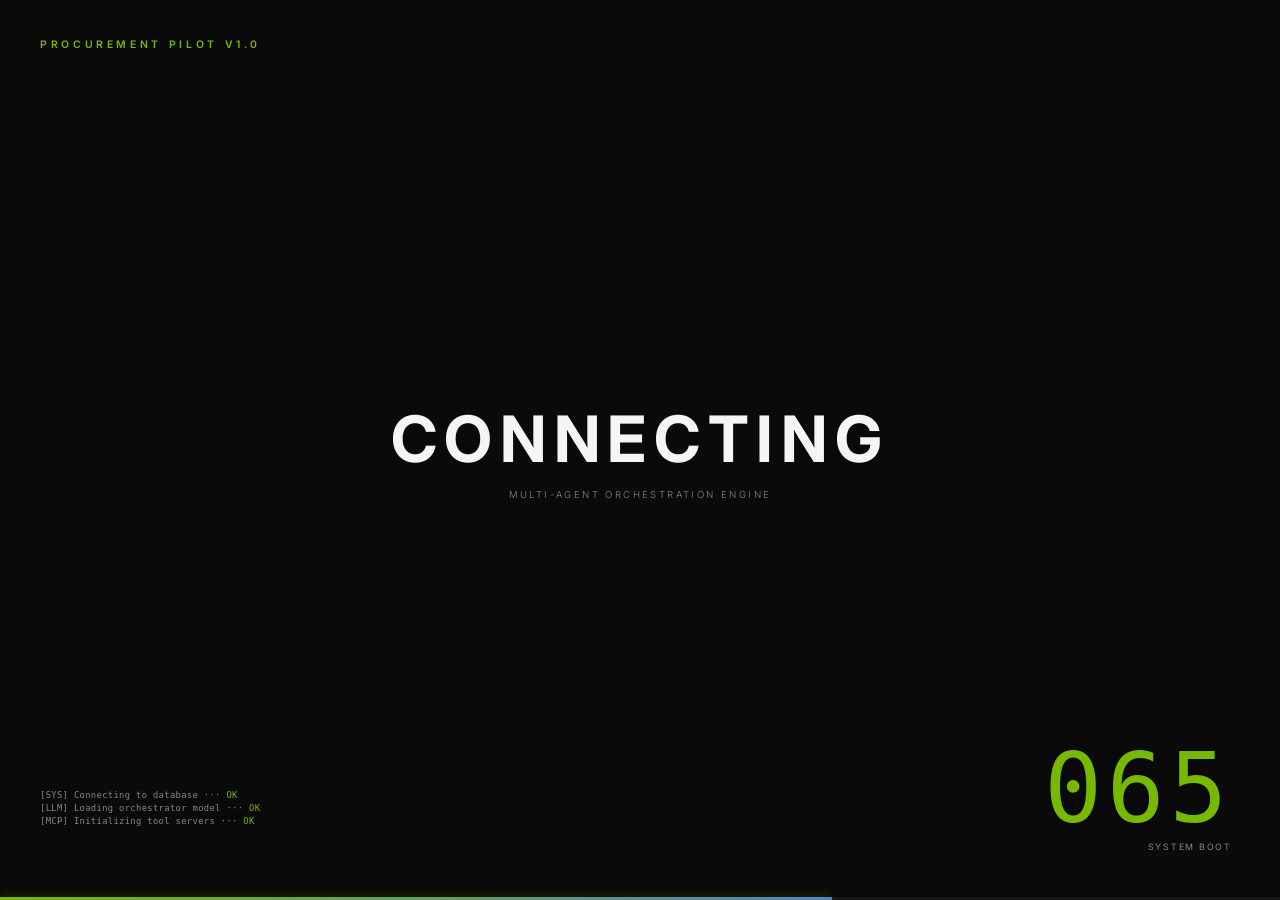
==== demo/intro_animation/index.html @ 4baf68e4 "Add intro animation, NVIDIA-inspired theme overhaul, and UI enhancements - Intro animation: 3D globe" ====
<!DOCTYPE html>
<html lang="en">
<head>
    <meta charset="UTF-8">
    <meta name="viewport" content="width=device-width, initial-scale=1.0">
    <title>Procurement Pilot</title>
    <link rel="stylesheet" href="style.css">
    <link href="https://fonts.googleapis.com/css2?family=Inter:wght@300;400;600;700&family=Instrument+Serif:ital@1&display=swap" rel="stylesheet">
</head>
<body>
    <canvas id="anim-canvas"></canvas>

    <!-- Loading Screen Overlay -->
    <div id="loading-screen">
        <div class="load-top-left">
            <span class="load-label">Procurement Pilot v1.0</span>
        </div>
        <div class="load-center">
            <div id="cycling-word" class="cycling-word">Initializing</div>
            <div class="load-sub">Multi-Agent Orchestration Engine</div>
        </div>
        <div class="load-bottom-right">
            <span id="counter" class="counter">000</span>
            <span class="counter-label">System Boot</span>
        </div>
        <div class="load-boot" id="boot-log">
            <div class="boot-line" id="boot-0">[SYS] Connecting to database ··· <span class="ok">OK</span></div>
            <div class="boot-line" id="boot-1">[LLM] Loading orchestrator model ··· <span class="ok">OK</span></div>
            <div class="boot-line" id="boot-2">[MCP] Initializing tool servers ··· <span class="ok">OK</span></div>
            <div class="boot-line" id="boot-3">[AGT] Pipeline · Data · Risk · Chart · LP ··· <span class="ok">READY</span></div>
            <div class="boot-line" id="boot-4">[OPT] PuLP/CBC solver loaded ··· <span class="ok">OK</span></div>
        </div>
        <div class="load-progress">
            <div class="progress-track">
                <div id="progress-bar" class="progress-fill"></div>
            </div>
        </div>
    </div>

    <!-- Main Content (revealed after loading) -->
    <div id="main-content" class="main-content hidden">
        <!-- Floating Nav Pill -->
        <nav class="nav-pill">
            <div class="nav-logo">
                <span class="nav-logo-text">PP</span>
            </div>
            <div class="nav-divider"></div>
            <span class="nav-link active">Home</span>
            <span class="nav-link">Agents</span>
            <span class="nav-link">Data</span>
            <div class="nav-divider"></div>
            <span class="nav-link nav-cta">Launch <span class="arrow">&#x2197;</span></span>
        </nav>

        <!-- Hero Content -->
        <div class="hero">
            <p class="eyebrow blur-in">Multi-Agent Intelligence System</p>
            <h1 class="hero-title name-reveal">Procurement<br><em>Pilot</em></h1>
            <p class="hero-role blur-in">
                A <span id="role-word" class="role-word">Forecasting</span> engine for global supply chains.
            </p>
            <p class="hero-desc blur-in">
                Orchestrating 5 specialized AI agents across 89 suppliers and 21 countries
                to optimize semiconductor procurement in real-time.
            </p>
            <div class="hero-buttons blur-in">
                <button id="launch-chatbot-btn" class="btn-primary" onclick="launchChatbot()">
                    Launch Chatbot
                </button>
                <button class="btn-outline" onclick="launchChatbot()">
                    View Architecture <span class="arrow">&#x2197;</span>
                </button>
            </div>
        </div>

        <!-- Stats Row -->
        <div class="stats-row blur-in">
            <div class="stat">
                <span class="stat-value" id="stat-suppliers">89</span>
                <span class="stat-label">Suppliers</span>
            </div>
            <div class="stat-divider"></div>
            <div class="stat">
                <span class="stat-value" id="stat-countries">21</span>
                <span class="stat-label">Countries</span>
            </div>
            <div class="stat-divider"></div>
            <div class="stat">
                <span class="stat-value" id="stat-horizon">20<small>wk</small></span>
                <span class="stat-label">Horizon</span>
            </div>
            <div class="stat-divider"></div>
            <div class="stat">
                <span class="stat-value" id="stat-accuracy">90<small>%+</small></span>
                <span class="stat-label">Accuracy</span>
            </div>
        </div>

        <!-- Scroll Indicator -->
        <div class="scroll-indicator">
            <span class="scroll-text">SCROLL</span>
            <div class="scroll-line">
                <div class="scroll-dot"></div>
            </div>
        </div>
    </div>

    <script src="script.js"></script>
</body>
</html>
---- demo/intro_animation/style.css ----
/* === Procurement Pilot — Portfolio-grade Intro === */

:root {
    --bg: #0a0a0a;
    --surface: #141414;
    --text: #f5f5f5;
    --muted: #878787;
    --stroke: #1f1f1f;
    --accent-1: #76b900;
    --accent-2: #4E85BF;
    --font-body: 'Inter', sans-serif;
    --font-display: 'Instrument Serif', serif;
}

* { margin: 0; padding: 0; box-sizing: border-box; }

html, body {
    width: 100vw;
    height: 100vh;
    background: var(--bg);
    color: var(--text);
    font-family: var(--font-body);
    overflow: hidden;
}

/* ── Canvas ── */
#anim-canvas {
    position: absolute;
    top: 0; left: 0;
    width: 100%; height: 100%;
    z-index: 1;
}

/* ════════════════════════════════════════════════ */
/* LOADING SCREEN                                  */
/* ════════════════════════════════════════════════ */
#loading-screen {
    position: fixed;
    inset: 0;
    z-index: 9999;
    background: var(--bg);
    display: flex;
    align-items: center;
    justify-content: center;
    transition: opacity 0.6s ease, visibility 0.6s ease;
}

#loading-screen.fade-out {
    opacity: 0;
    visibility: hidden;
}

.load-top-left {
    position: absolute;
    top: 32px; left: 40px;
}

.load-label {
    font-family: var(--font-body);
    font-size: 0.65rem;
    color: var(--accent-1);
    text-transform: uppercase;
    letter-spacing: 0.35em;
    font-weight: 600;
    opacity: 0;
    transform: translateY(-20px);
    animation: fade-slide-down 0.8s ease-out 0.2s forwards;
}

.load-center {
    display: flex;
    flex-direction: column;
    align-items: center;
    justify-content: center;
    gap: 12px;
}

.cycling-word {
    font-family: var(--font-body);
    font-weight: 700;
    font-size: clamp(2rem, 6vw, 4rem);
    color: var(--text);
    text-transform: uppercase;
    letter-spacing: 0.12em;
    animation: role-fade-in 0.35s ease-out;
    text-align: center;
}

.load-sub {
    font-family: var(--font-body);
    font-size: 0.6rem;
    color: var(--muted);
    text-transform: uppercase;
    letter-spacing: 0.25em;
    font-weight: 300;
}

.load-bottom-right {
    position: absolute;
    bottom: 48px; right: 48px;
    display: flex;
    flex-direction: column;
    align-items: flex-end;
    gap: 4px;
}

.counter {
    font-family: 'SF Mono', 'Fira Code', 'Cascadia Code', monospace;
    font-size: clamp(3.5rem, 8vw, 6rem);
    color: var(--accent-1);
    font-variant-numeric: tabular-nums;
    line-height: 1;
    letter-spacing: 0.05em;
}

.counter-label {
    font-family: var(--font-body);
    font-size: 0.55rem;
    color: var(--muted);
    text-transform: uppercase;
    letter-spacing: 0.2em;
}

/* Boot log lines */
.load-boot {
    position: absolute;
    bottom: 48px; left: 40px;
    display: flex;
    flex-direction: column;
    gap: 3px;
}

.boot-line {
    font-family: 'SF Mono', 'Fira Code', monospace;
    font-size: 0.55rem;
    color: var(--muted);
    letter-spacing: 0.04em;
    opacity: 0;
    transition: opacity 0.3s ease;
}

.boot-line.visible {
    opacity: 1;
}

.boot-line .ok {
    color: var(--accent-1);
}

.load-progress {
    position: absolute;
    bottom: 0; left: 0; right: 0;
    padding: 0;
}

.progress-track {
    width: 100%;
    height: 3px;
    background: rgba(255,255,255,0.05);
}

.progress-fill {
    height: 100%;
    width: 0%;
    background: linear-gradient(90deg, var(--accent-1), var(--accent-2));
    box-shadow: 0 0 10px rgba(118, 185, 0, 0.35);
    transition: width 0.05s linear;
}

/* ════════════════════════════════════════════════ */
/* MAIN CONTENT                                    */
/* ════════════════════════════════════════════════ */
.main-content {
    position: relative;
    z-index: 10;
    width: 100%;
    height: 100%;
    display: flex;
    flex-direction: column;
    align-items: center;
    justify-content: center;
    pointer-events: none;
}

.main-content.hidden {
    display: none;
}

/* ── Floating Nav Pill ── */
.nav-pill {
    position: fixed;
    top: 20px;
    left: 50%;
    transform: translateX(-50%);
    z-index: 50;
    display: inline-flex;
    align-items: center;
    gap: 2px;
    padding: 5px 6px;
    border-radius: 999px;
    background: rgba(20, 20, 20, 0.75);
    backdrop-filter: blur(16px);
    border: 1px solid rgba(255,255,255,0.08);
    pointer-events: auto;
    opacity: 0;
    animation: fade-slide-down 0.8s ease-out 0.3s forwards;
}

.nav-logo {
    width: 32px; height: 32px;
    border-radius: 50%;
    background: linear-gradient(135deg, var(--accent-1), var(--accent-2));
    display: flex; align-items: center; justify-content: center;
    padding: 2px;
    transition: transform 0.3s ease;
    cursor: pointer;
}
.nav-logo:hover { transform: scale(1.1); }

.nav-logo-text {
    display: flex; align-items: center; justify-content: center;
    width: 100%; height: 100%;
    background: var(--bg);
    border-radius: 50%;
    font-family: var(--font-display);
    font-style: italic;
    font-size: 12px;
    color: var(--text);
}

.nav-divider {
    width: 1px; height: 18px;
    background: var(--stroke);
    margin: 0 4px;
}

.nav-link {
    font-size: 0.75rem;
    font-weight: 400;
    color: var(--muted);
    padding: 6px 14px;
    border-radius: 999px;
    cursor: pointer;
    transition: all 0.25s ease;
    white-space: nowrap;
}
.nav-link:hover, .nav-link.active {
    color: var(--text);
    background: rgba(255,255,255,0.06);
}

.nav-cta {
    color: var(--text);
    font-weight: 500;
    position: relative;
}
.nav-cta:hover {
    background: linear-gradient(90deg, rgba(118,185,0,0.15), rgba(78,133,191,0.15));
}

.arrow {
    display: inline-block;
    transition: transform 0.25s ease;
    font-size: 0.9em;
}
.nav-cta:hover .arrow { transform: translate(2px, -2px); }

/* ── Hero ── */
.hero {
    text-align: center;
    max-width: 800px;
    padding: 0 24px;
    pointer-events: auto;
}

.hero-logo {
    width: 100px;
    height: auto;
    margin-bottom: 20px;
    filter: brightness(1.1);
}

.eyebrow {
    font-size: 0.7rem;
    color: var(--muted);
    text-transform: uppercase;
    letter-spacing: 0.3em;
    font-weight: 300;
    margin-bottom: 28px;
}

.hero-title {
    font-family: var(--font-body);
    font-size: clamp(3rem, 9vw, 6.5rem);
    font-weight: 700;
    line-height: 0.92;
    letter-spacing: 0.04em;
    text-transform: uppercase;
    color: var(--text);
    margin-bottom: 20px;
}

.hero-title em {
    font-family: var(--font-body);
    font-weight: 300;
    font-style: normal;
    letter-spacing: 0.08em;
    background: linear-gradient(90deg, var(--accent-1), var(--accent-2));
    -webkit-background-clip: text;
    -webkit-text-fill-color: transparent;
    background-clip: text;
}

.hero-role {
    font-size: 1.05rem;
    color: var(--muted);
    margin-bottom: 12px;
    font-weight: 300;
}

.role-word {
    font-family: var(--font-display);
    font-style: italic;
    color: var(--text);
    display: inline-block;
    animation: role-fade-in 0.4s ease-out;
}

.hero-desc {
    font-size: 0.88rem;
    color: var(--muted);
    max-width: 440px;
    margin: 0 auto 36px;
    line-height: 1.65;
    font-weight: 300;
}

/* ── Buttons ── */
.hero-buttons {
    display: inline-flex;
    gap: 14px;
}

.btn-primary, .btn-outline {
    font-family: var(--font-body);
    font-size: 0.82rem;
    font-weight: 500;
    padding: 12px 28px;
    border-radius: 999px;
    cursor: pointer;
    transition: all 0.3s ease;
    letter-spacing: 0.02em;
    border: none;
    pointer-events: auto;
}

.btn-primary {
    background: var(--text);
    color: var(--bg);
}
.btn-primary:hover {
    background: transparent;
    color: var(--text);
    box-shadow: 0 0 0 2px var(--accent-1);
    transform: scale(1.04);
}

.btn-outline {
    background: transparent;
    color: var(--text);
    border: 1px solid var(--stroke);
}
.btn-outline:hover {
    border-color: transparent;
    box-shadow: 0 0 0 2px var(--accent-2);
    transform: scale(1.04);
}

/* ── Stats Row ── */
.stats-row {
    position: fixed;
    bottom: 70px;
    left: 50%;
    transform: translateX(-50%);
    display: inline-flex;
    align-items: center;
    gap: 0;
    padding: 14px 32px;
    border-radius: 999px;
    background: rgba(20, 20, 20, 0.5);
    backdrop-filter: blur(12px);
    border: 1px solid rgba(255,255,255,0.06);
    pointer-events: auto;
}

.stat {
    display: flex;
    flex-direction: column;
    align-items: center;
    padding: 0 24px;
}

.stat-value {
    font-family: var(--font-display);
    font-style: italic;
    font-size: 1.8rem;
    color: var(--text);
    line-height: 1;
}

.stat-value small {
    font-size: 0.55em;
    font-family: var(--font-body);
    font-style: normal;
    color: var(--muted);
}

.stat-label {
    font-size: 0.6rem;
    color: var(--muted);
    text-transform: uppercase;
    letter-spacing: 0.15em;
    font-weight: 400;
    margin-top: 4px;
}

.stat-divider {
    width: 1px;
    height: 32px;
    background: var(--stroke);
}

/* ── Scroll Indicator ── */
.scroll-indicator {
    position: fixed;
    bottom: 20px;
    left: 50%;
    transform: translateX(-50%);
    display: flex;
    flex-direction: column;
    align-items: center;
    gap: 6px;
    opacity: 0;
    animation: fade-in 0.6s ease-out 1.5s forwards;
}

.scroll-text {
    font-size: 0.55rem;
    color: var(--muted);
    text-transform: uppercase;
    letter-spacing: 0.2em;
    font-weight: 300;
}

.scroll-line {
    width: 1px;
    height: 32px;
    background: var(--stroke);
    position: relative;
    overflow: hidden;
}

.scroll-dot {
    width: 1px;
    height: 8px;
    background: linear-gradient(180deg, var(--accent-1), var(--accent-2));
    position: absolute;
    animation: scroll-down 1.5s ease-in-out infinite;
}

/* ════════════════════════════════════════════════ */
/* ANIMATIONS                                      */
/* ════════════════════════════════════════════════ */

@keyframes fade-slide-down {
    from { opacity: 0; transform: translateY(-20px); }
    to { opacity: 1; transform: translateY(0); }
}

@keyframes fade-in {
    from { opacity: 0; }
    to { opacity: 1; }
}

@keyframes role-fade-in {
    from { opacity: 0; transform: translateY(8px); }
    to { opacity: 1; transform: translateY(0); }
}

@keyframes scroll-down {
    0% { transform: translateY(-100%); }
    50% { transform: translateY(200%); }
    100% { transform: translateY(200%); }
}

/* ── Blur-in class (JS-driven) ── */
.blur-in {
    opacity: 0;
    filter: blur(10px);
    transform: translateY(20px);
    transition: all 0.8s cubic-bezier(0.25, 0.1, 0.25, 1);
}

.blur-in.visible {
    opacity: 1;
    filter: blur(0);
    transform: translateY(0);
}

/* ── Name reveal (JS-driven) ── */
.name-reveal {
    opacity: 0;
    transform: translateY(50px);
    transition: all 1.2s cubic-bezier(0.25, 0.1, 0.25, 1);
}

.name-reveal.visible {
    opacity: 1;
    transform: translateY(0);
}

/* Nav pill fix for translateX centering */
.nav-pill {
    transform: translateX(-50%);
}
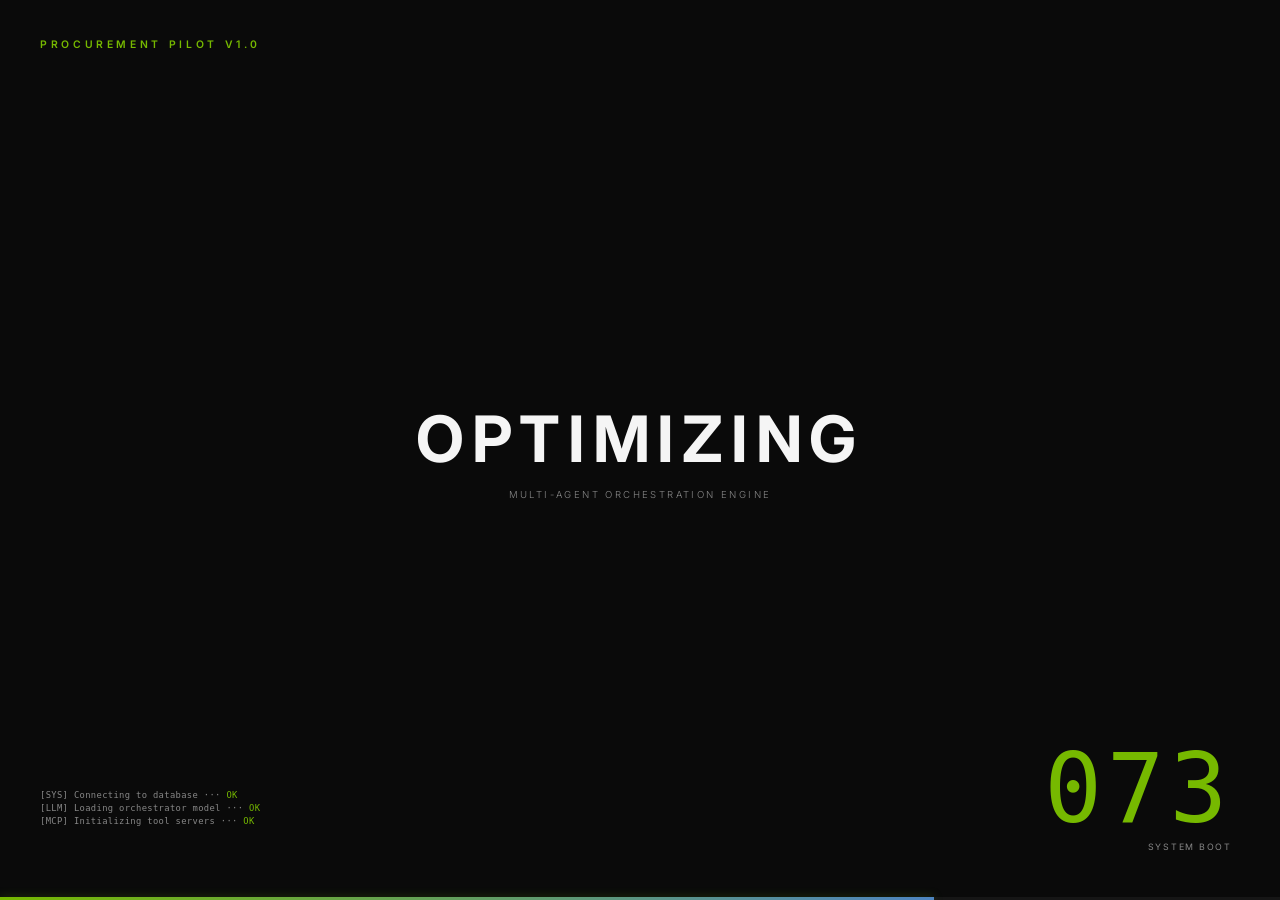
==== commit e2d2eda4: "Demo UI polish: 7-stage flow, stepper fixes, landing cleanup - Refactor demo flow into 7 stages with" ====
--- a/demo/intro_animation/index.html
+++ b/demo/intro_animation/index.html
@@ -73,29 +73,6 @@
             </div>
         </div>
 
-        <!-- Stats Row -->
-        <div class="stats-row blur-in">
-            <div class="stat">
-                <span class="stat-value" id="stat-suppliers">89</span>
-                <span class="stat-label">Suppliers</span>
-            </div>
-            <div class="stat-divider"></div>
-            <div class="stat">
-                <span class="stat-value" id="stat-countries">21</span>
-                <span class="stat-label">Countries</span>
-            </div>
-            <div class="stat-divider"></div>
-            <div class="stat">
-                <span class="stat-value" id="stat-horizon">20<small>wk</small></span>
-                <span class="stat-label">Horizon</span>
-            </div>
-            <div class="stat-divider"></div>
-            <div class="stat">
-                <span class="stat-value" id="stat-accuracy">90<small>%+</small></span>
-                <span class="stat-label">Accuracy</span>
-            </div>
-        </div>
-
         <!-- Scroll Indicator -->
         <div class="scroll-indicator">
             <span class="scroll-text">SCROLL</span>
